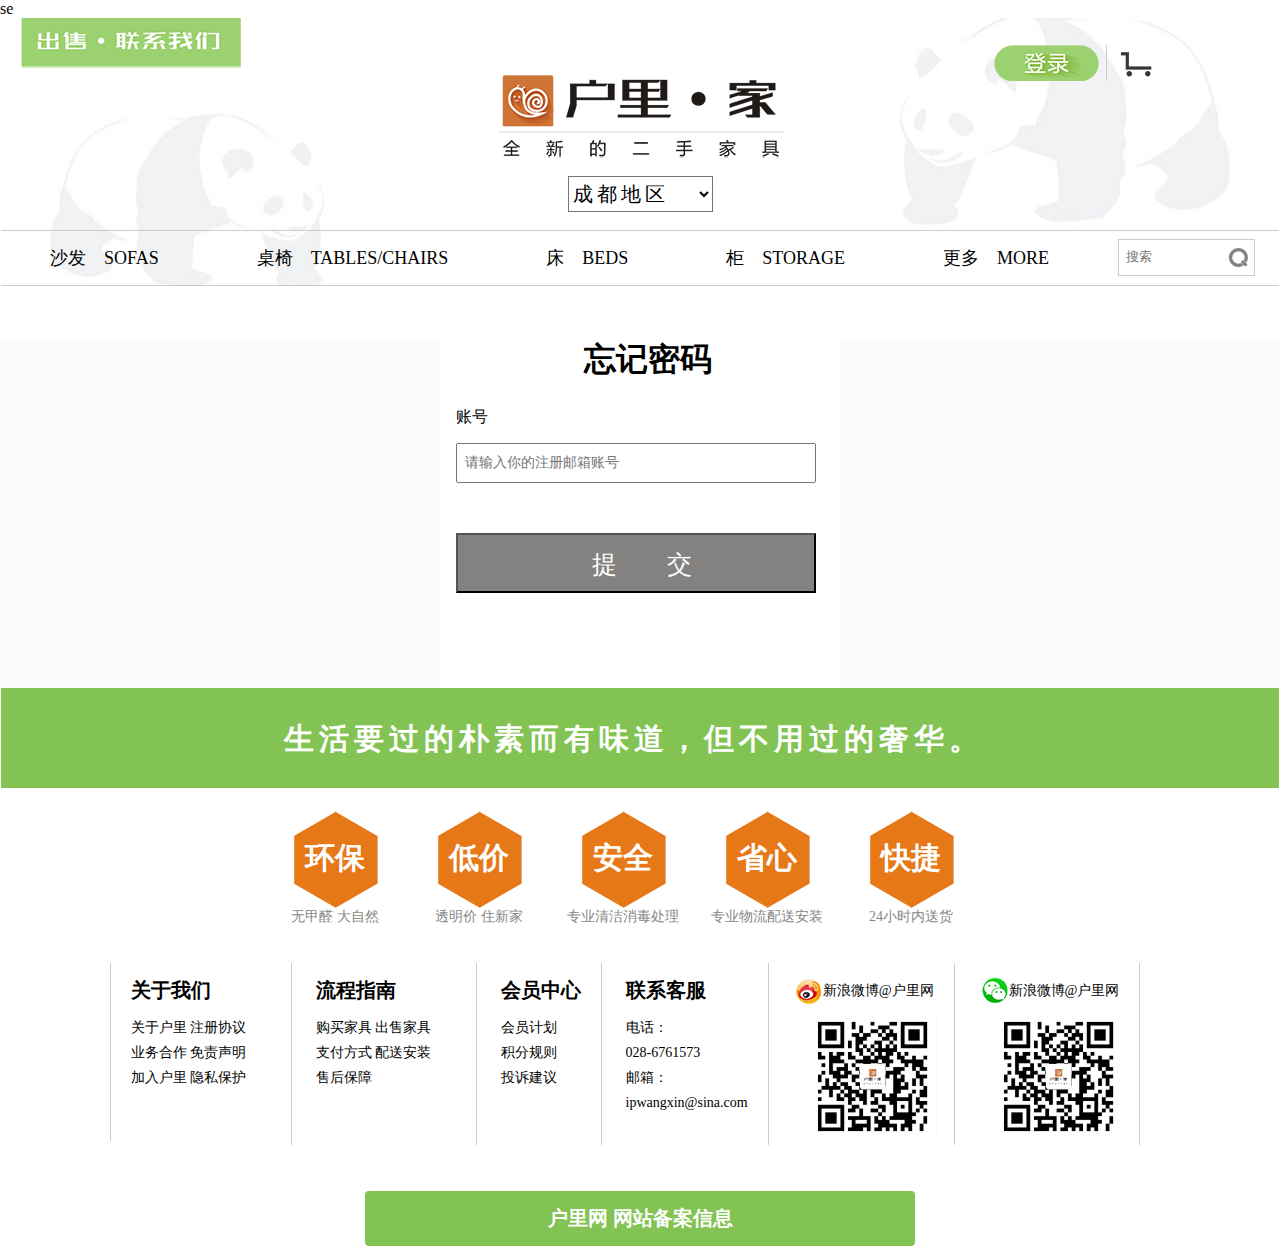
==== forgetPassword.html @ 1c622ea1 "添加文件" ====
se<!DOCTYPE html>
<html lang="en">
<head>
    <meta charset="UTF-8">
    <title>忘记密码</title>
    <link rel="stylesheet" href="css/reset.css" />
    <link rel="stylesheet" href="css/public.css" />
    <link rel="stylesheet" href="css/forgetPassword.css" />
</head>
<body>
    <header>
        <div class="content">
            <div class="wrap">
               <div class="left_band"></div>
                <div class="logo">
                </div>
                <div class="right_band">
                    <a href="login.html" class="login_btn"></a>
                    <div class="vert_line"></div>
                    <div class="shopping_bag"></div>
                </div><!--登录、购物车按钮-->
                <div class="place_area">
                    <select name="add" id="addselect">
                        <option value="cd">成都地区</option>
                        <option value="sn">遂宁地区</option>
                        <option value="nc">南充地区</option>
                        <option value="dz">达州地区</option>
                    </select>
                </div><!--地区选择-->
                <nav class="nav">
                    <ul class="clear-fix">
                        <li><p>沙发　SOFAS</p>
                            <ul class="change_dis1">
                                <li><a href="#">单人沙发</a></li>
                                <li><a href="#">二人沙发</a></li>
                                <li><a href="#">三人沙发</a></li>
                                <li><a href="#">圆沙发</a></li>
                            </ul>
                        </li>
                        <li><p>桌椅　TABLES/CHAIRS</p>
                            <ul class="change_dis2">
                                <li><a href="#">餐桌</a></li>
                                <li><a href="#">餐椅</a></li>
                                <li><a href="#">书桌</a></li>
                                <li><a href="#">凳子</a></li>
                                <li><a href="#">电脑桌</a></li>
                                <li><a href="#">休闲椅</a></li>
                                <li><a href="#">梳妆台</a></li>
                                <li><a href="#">户外椅</a></li>
                                <li><a href="#">其他</a></li>
                            </ul>
                            </li>
                        <li><p>床　BEDS</p>
                            <ul class="change_dis3">
                                <li><a href="#">单人床</a></li>
                                <li><a href="#">双人床</a></li>
                                <li><a href="#">铁床</a></li>
                                <li><a href="#">木床</a></li>
                            </ul>
                        </li>
                        <li><p>柜　STORAGE</p>
                            <ul class="change_dis4">
                                <li><a href="#">立柜</a></li>
                                <li><a href="#">三抽柜</a></li>
                            </ul>
                        </li>
                        <li><p>更多　MORE</p>
                            <ul class="change_dis5">
                                <li><a href="#">其他分类</a></li>
                        </li>
                            </ul>
                        </li>
                        <li class="last"><input type="text" placeholder="搜索"><a href="#"><span></span></a></li>
                    </ul>
                </nav>
            </div>
        </div>
    </header>
    <!--头部结束-->
    <section>
        <div class="content for_wrap">
            <h1>忘记密码</h1>
            <div>
                <label for="">账号</label>
                <img src="img/icon/right.jpg" alt="">
                <input type="text" placeholder="请输入你的注册邮箱账号">
                <p>邮箱账号格式不正确</p>
            </div>
            <div><input type="button" class="for_btn" value="提　　交"></div>
        </div>
    </section>
    </section>
    <!--主体部分结束-->
    <footer>
         <div class="content">
             <div class="discrip">
                 <p>生活要过的朴素而有味道，但不用过的奢华。</p>
             </div>
             <div class="character">
                 <div>
                     <div>环保</div>
                     <p>无甲醛 大自然</p>
                 </div>
                 <div>
                     <div>低价</div>
                     <p>透明价 住新家</p>
                 </div>
                 <div>
                     <div>安全</div>
                     <p>专业清洁消毒处理</p>
                 </div>
                 <div>
                     <div>省心</div>
                     <p>专业物流配送安装</p>
                 </div>
                 <div>
                     <div>快捷</div>
                     <p>24小时内送货</p>
                 </div>
             </div>
             <div class="footer_ul">
                 <ul class="ul_1">
                    <p>关于我们</p>
                     <li><a href="#">关于户里</a></li>
                     <li><a href="#">注册协议</a></li>
                     <li><a href="#">业务合作</a></li>
                     <li><a href="#">免责声明</a></li>
                     <li><a href="#">加入户里</a></li>
                     <li><a href="#">隐私保护</a></li>
                 </ul>
                 <ul class="ul_1">
                    <p>流程指南</p>
                     <li><a href="#">购买家具</a></li>
                     <li><a href="#">出售家具</a></li>
                     <li><a href="#">支付方式</a></li>
                     <li><a href="#">配送安装</a></li>
                     <li><a href="#">售后保障</a></li>
                 </ul>
                 <ul>
                     <p>会员中心</p>
                     <li><a href="#">会员计划</a></li>
                     <li><a href="#">积分规则</a></li>
                     <li><a href="#">投诉建议</a></li>
                 </ul>
                 <ul class="ul_2"><p>联系客服</p>电话：
                     028-6761573
                     邮箱：
                     ipwangxin@sina.com
                 </ul>
                 <ul class="ul_3_1">
                     <span>新浪微博@户里网</span>
                     <i></i>
                 </ul>
                 <ul class="ul_3_2">
                     <span>新浪微博@户里网</span>
                     <i></i>
                 </ul>
             </div>
             <p class="copyright">户里网 网站备案信息</p>
         </div>   
    </footer>
    <!--尾部结束-->
</body>
<script type="text/javascript" src="js/forgetPassword.js"></script>
</html>
---- css/public.css ----
header{
    width:100%;
    height:295px;
        position: relative;
    z-index: 5;
}
div.content{
    width:1278px;
    height:inherit;
    margin:0 auto;
    background:#fff;
}
.wrap{
    background:#fff url('../img/bg/bg_header.jpg') no-repeat;
    background-position: center;
    position: relative;
}
.left_band {
	width:220px;
    height:50px;
    margin-left:20px;
    background: url('../img/icon/sprites_0.png') no-repeat;
    background-position: 0 -194px;
}
.left_band:hover{
    background-position: 0 -141px;
}
.logo{
    width:288px;
    height:90px;
    margin:0 auto;
    background: url('../img/icon/sprites_0.png') no-repeat;
    background-position: 0 -38px;
}
.right_band{
    width:230px;
    height:36px;
    position: absolute;
    top:27px;
    right: 56px;
}
.right_band div{
    display: inline-block;
}
.login_btn{
    display: inline-block;
    width:106px;
    height:36px;
    background: url('../img/icon/sprites_0.png') no-repeat;
    background-position:-229px -183px;
    vertical-align: top;
}
.loginRe{
    display: inline-block;
    line-height: 36px;
    height: 36px;
    background: #82C353;
    color:#fff;
    border-radius: 5px;
    vertical-align: top;
}
.login_btn:hover{
    background-position:-229px -146px;
}
.vert_line{
    width:0px;
    height: inherit;
    border-right: 1px solid #ccc;
    margin: 0 3px;
    vertical-align: top;
}
.shopping_bag{
    width:50px;
    height:36px;
    background: url('../img/icon/sprites_0.png') no-repeat;
    background-position:-22px -388px;
    position: relative;
}
.shopping_bat{
    width:50px;
    height:50px;
    display: inline-block;
    background: url('../img/icon/sprites_0.png') no-repeat;
    background-position:-22px -445px;
    border:1px solid rgba(255, 255, 255, 0);
    position: relative; 
    z-index: 200;
}
.shopping_bat:hover{
    background:#fff url('../img/icon/sprites_0.png') no-repeat;
    border-color:#ccc;
    border-bottom-color:rgba(255, 255, 255, 0);
    background-position:-22px -445px;
    z-index: 201;
}
.shopping_bag>span,.shopping_bat>span{
    font:12px 'Microsoft yahei';
    width:12px;
    text-align: center;
    color: #fff;
    border-radius: 50%;
    background: red;
    position: absolute;
    right:0;
    top:0;
}
/*购物车隐藏框*/
.shopping_bat:hover div.hiddenCar{
    display: block;
}
div.hiddenCar{
    width: 200px;
    height: 180px;
    background: #fff;
    border:1px solid #ccc;
    position: absolute;
     z-index: -1;
    top: 50px;
    right: -1px;
    display: none;
    padding-top: 40px;
}
div.hiddenCar:after{
    content:' ';
    position: absolute;
    background: #fff;
    z-index: 201;
    width:50px;
    height: 2px;
    right:0;
    top:-1px;
    
}
.hiddenCar p{
    margin:10px;
    text-align: center;
    font:14px 'Microsoft yahei';
}

.hiddenCar .button{
    width:150px;
    height:40px;
    background: red;
    color:#fff;
    display: block;
    line;40px;
    text-align: center;
    font: 20px/40px 'Microsoft yahei';
    position:absolute;
    margin-left:-75px;
    left:50%;
}



/*购物车隐藏框结束*/

/*地区选择*/
.place_area{
    width:145px;
    height: 36px;
    background: #ba4949;
    margin: 18px auto;
}
.place_area select{
    width:145px;
    height: 36px;
    font:20px/36px 'songti';
    letter-spacing: 4px;
}





/*导航部分*/
.nav{
    width:100%;
    height:54px;
    border-bottom: 1px solid #ccc;
    border-top: 1px solid #ccc;
}
.nav>ul>li{
    float:left;
    margin:0 20px; 
    
}
.nav>ul>li:not(.last){
    padding:0 28px;
    height: 54px;
    cursor: pointer;
    position: relative;
    font:18px/54px "songti";
    border-left: 1px solid transparent;
    border-right: 1px solid transparent;
}
.nav li>input{
    height:33px;
    width:100px;
    text-indent: 0.5em;
    border: none;
}
.nav>ul>li:last-child{
    width: 135px;
    height: 35px;
    margin-top: 8px;
    position: relative;
    border: 1px solid #ccc;
}
.nav li span{
    position: absolute;
    width:30px;
    height: 30px;
    right:0;
    top:7px;
    background: url('../img/icon/sprites_0.png') no-repeat;
    background-position: -300px -50px;
}
.nav>ul>li:not(.last):hover{
    height: 55px;
    background:#fff;
    border-color:#ccc;
}
.nav>ul>li:hover p{
    color:red;
    border-bottom: 1px solid red;
}
.clear-fix ul>li{
    height: 30px;
}
.clear-fix ul{
    display:none;
    font:14px/30px "songti";
    letter-spacing: 3px;
    position: absolute;
	width:100%;
    left:-1px;
    top:55px;
    background: #fff;
    border:1px solid #ccc;
}
.change_dis1{
    width:155px;
    text-align: center;
}
.change_dis2{
    width:227px;
    text-align: center;
}
.change_dis2>li{
    text-align: center;
    width:45%;
    display: inline-block; 
}
.change_dis3{
    width:128px;
    text-align: center;
}
.change_dis4{
    width:155px;
    text-align: center;
}
.change_dis5{
    width:146px;
    text-align: center;
}
ul ul a{
    color:#000;
}
ul ul>li:hover{
    background: #ccc;
}
.nav ul ul>li:hover a{
    color: red;
}


.nav>ul>li:hover ul{
    display:block;
    border-top:none;
}
/*导航部分结束*/
section{
    background: #fbfbfb;
}
/*底部样式*/
footer{
    width:100%;
    height:558px;
}
.discrip {
	width:inherit;
    height:100px;
    background:#82C353;
    padding-top: 23px; 
    box-sizing: border-box;
}
.discrip p{
    width:712px;
    height: 55px;
    margin:0 auto;
    font:bold 30px/55px 'songti';
    color:#fff;
    letter-spacing: 5px;
}

/*五大特点样式*/
.character{
    width:750px;
    margin: 0 auto;
    padding:20px;
}
.character>div{
    width:140px;
    height:135px;
    display: inline-block;
    
}
.character>div>div{
    margin: 0 auto;
    width:85px;
    height:100px;
    background: url('../img/icon/sprites_0.png') no-repeat;
    background-position: -344px -131px; 
    font:bold 30px/100px "songti";
    color:#fff;
    text-align: center;
}
.character>div>p{
    font:14px "songti";
    color:#888786;
    text-align: center;
}
/*五大特点样式结束*/

/*尾部列表样式*/
.footer_ul{
    width:1060px;
    height:178px;
    margin: 0 auto;
    border-left: 1px solid #ccc;
    margin-bottom: 50px;
}
.footer_ul>ul{
    display:inline-block;
    padding:2px 20px;
    border-right: 1px solid #ccc;
    vertical-align: top;
    height: inherit;
}
.ul_1{
    width:140px;
}
.ul_1>li{
    display:inline-block;
    
}
.footer ul>li{
   height: 25px; 
    margin-left: 5px;
}
ul>p{
    font:bold 20px/50px 'songti';
}
.footer_ul ul>li a,footer ul{
    font:14px/25px 'songti';
}
a:hover{
    color:red;
}
.ul_2{
    white-space: pre-line;
}
.ul_3_1,.ul_3_2{
    padding:0;
    position: relative;
}
.ul_3_1 span:before{
    content:'';
    display:inline-block;
    width:30px;
    height:30px;
    background: url('../img/icon/sprites_0.png') no-repeat;
    background-position: -365px -44px;
    position: relative;
    top:10px;
}
.ul_3_2 span:before{
    content:'';
    display:inline-block;
    width:30px;
    height:30px;
    background: url('../img/icon/sprites_0.png') no-repeat;
    background-position: -365px -82px;
    position: relative;
    top:10px;
}
.ul_3_1 i{
    display: inline-block;
    width:128px;
    height: 128px;
    position: absolute;
    left:36px;
    top:50px;
    background: url('../img/bg/weibo.gif') no-repeat;
}
.ul_3_2 i{
    display: inline-block;
    width:128px;
    height: 128px;
    position: absolute;
    left:36px;
    top:50px;
    background: url('../img/bg/weibo.gif') no-repeat;
}
.copyright{
    width:550px;
    height: 55px;
    margin: 0 auto;
    background: #82C353;
    text-align: center;
    font: bold 20px/55px 'songti';
    color:#fff;
    border-radius: 4px;
}
---- css/forgetPassword.css ----
h1{
   text-align: center;
    margin: 25px 0;
}
div.for_wrap{
    text-indent: 1em;
   width:400px;
    min-height: 200px;
    margin: 0 auto;
    position: relative;
    padding-bottom: 60px;
}
.for_wrap input{
    width:calc(100% - 40px);
    height: 40px;
    text-indent: 0.5em;
    margin: 15px 16px;
    font: 14px 'Microsoft yahei';
}
div.for_wrap>div:last-child{
    text-indent: 0;
    margin:20px 0;
}
input.for_btn{
    height:60px;
    background: #838281;
    color:#fff;
    font:25px/60px 'Microsoft yahei'
}

/*attention message*/
.for_wrap img{
    width:15px;
    height:15px;
    display:none;
    position: absolute;
    right:34px;
    top:47px;
    border-radius: 3px;
}
.for_wrap div{
    position: relative;
}
.for_wrap div p{
    position: absolute;
    right:30px;
    top:15px;
    font:13px 'Microsoft yahei';
    color:red;
    display: none;
}
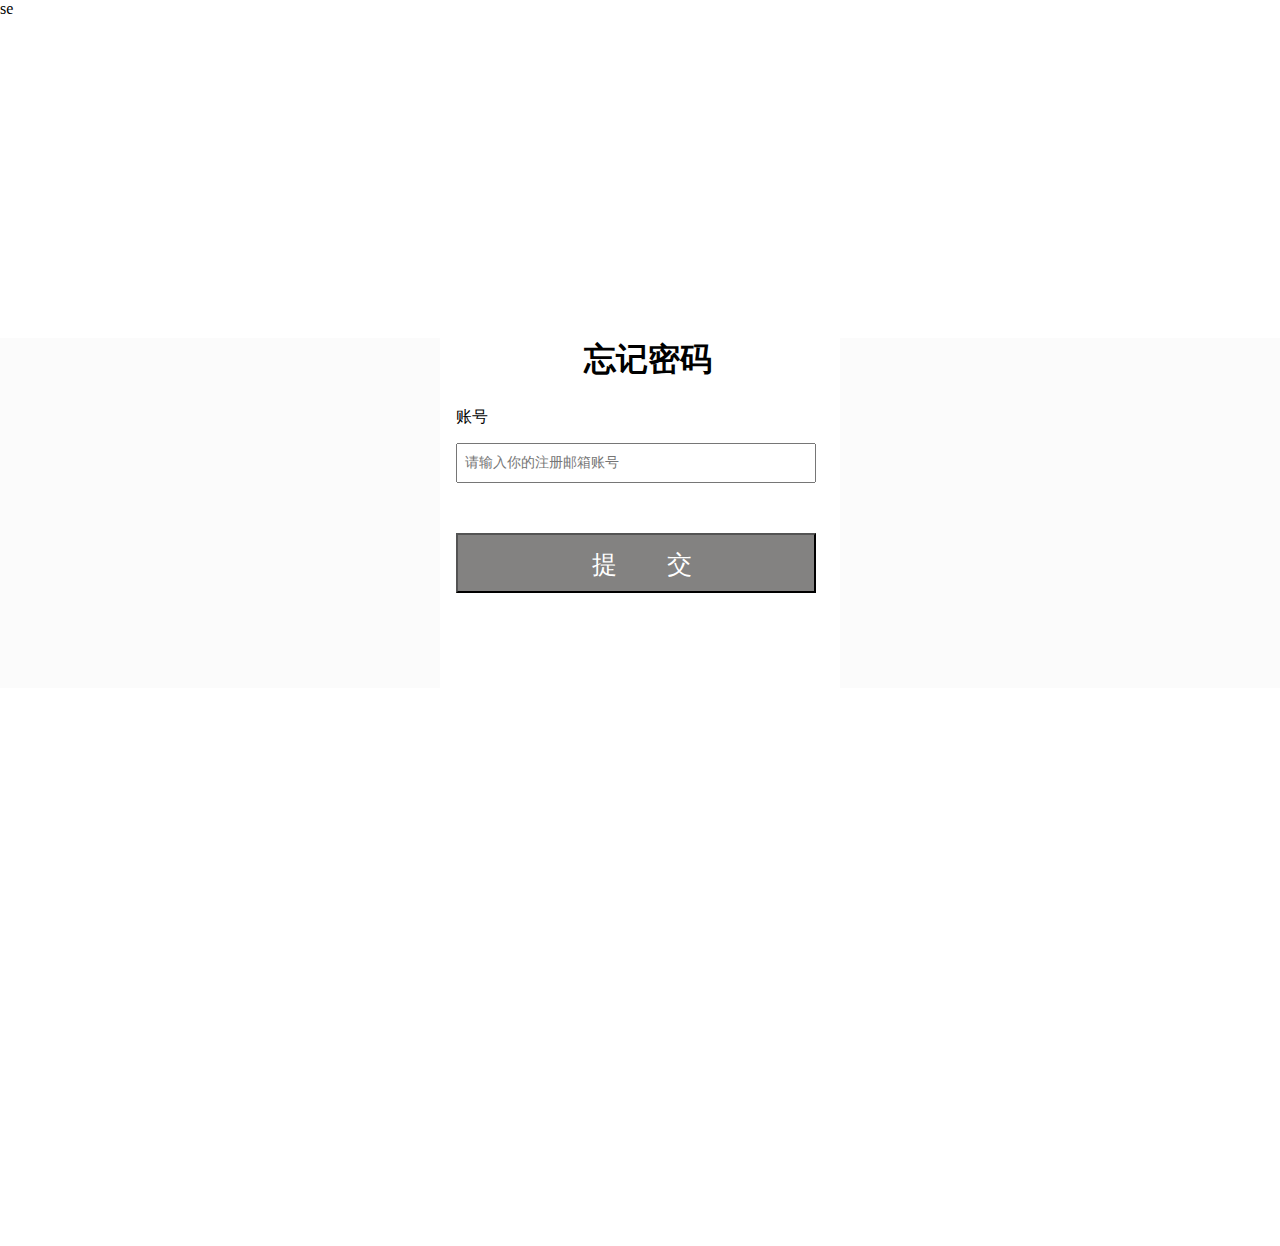
==== commit eed0b829: "WS-11.0.3 <rimi@rimi-PC Merge branch 'master'" ====
--- a/forgetPassword.html
+++ b/forgetPassword.html
@@ -8,73 +8,8 @@
     <link rel="stylesheet" href="css/forgetPassword.css" />
 </head>
 <body>
-    <header>
-        <div class="content">
-            <div class="wrap">
-               <div class="left_band"></div>
-                <div class="logo">
-                </div>
-                <div class="right_band">
-                    <a href="login.html" class="login_btn"></a>
-                    <div class="vert_line"></div>
-                    <div class="shopping_bag"></div>
-                </div><!--登录、购物车按钮-->
-                <div class="place_area">
-                    <select name="add" id="addselect">
-                        <option value="cd">成都地区</option>
-                        <option value="sn">遂宁地区</option>
-                        <option value="nc">南充地区</option>
-                        <option value="dz">达州地区</option>
-                    </select>
-                </div><!--地区选择-->
-                <nav class="nav">
-                    <ul class="clear-fix">
-                        <li><p>沙发　SOFAS</p>
-                            <ul class="change_dis1">
-                                <li><a href="#">单人沙发</a></li>
-                                <li><a href="#">二人沙发</a></li>
-                                <li><a href="#">三人沙发</a></li>
-                                <li><a href="#">圆沙发</a></li>
-                            </ul>
-                        </li>
-                        <li><p>桌椅　TABLES/CHAIRS</p>
-                            <ul class="change_dis2">
-                                <li><a href="#">餐桌</a></li>
-                                <li><a href="#">餐椅</a></li>
-                                <li><a href="#">书桌</a></li>
-                                <li><a href="#">凳子</a></li>
-                                <li><a href="#">电脑桌</a></li>
-                                <li><a href="#">休闲椅</a></li>
-                                <li><a href="#">梳妆台</a></li>
-                                <li><a href="#">户外椅</a></li>
-                                <li><a href="#">其他</a></li>
-                            </ul>
-                            </li>
-                        <li><p>床　BEDS</p>
-                            <ul class="change_dis3">
-                                <li><a href="#">单人床</a></li>
-                                <li><a href="#">双人床</a></li>
-                                <li><a href="#">铁床</a></li>
-                                <li><a href="#">木床</a></li>
-                            </ul>
-                        </li>
-                        <li><p>柜　STORAGE</p>
-                            <ul class="change_dis4">
-                                <li><a href="#">立柜</a></li>
-                                <li><a href="#">三抽柜</a></li>
-                            </ul>
-                        </li>
-                        <li><p>更多　MORE</p>
-                            <ul class="change_dis5">
-                                <li><a href="#">其他分类</a></li>
-                        </li>
-                            </ul>
-                        </li>
-                        <li class="last"><input type="text" placeholder="搜索"><a href="#"><span></span></a></li>
-                    </ul>
-                </nav>
-            </div>
-        </div>
+    <header id = "header">
+
     </header>
     <!--头部结束-->
     <section>
@@ -91,75 +26,11 @@
     </section>
     </section>
     <!--主体部分结束-->
-    <footer>
-         <div class="content">
-             <div class="discrip">
-                 <p>生活要过的朴素而有味道，但不用过的奢华。</p>
-             </div>
-             <div class="character">
-                 <div>
-                     <div>环保</div>
-                     <p>无甲醛 大自然</p>
-                 </div>
-                 <div>
-                     <div>低价</div>
-                     <p>透明价 住新家</p>
-                 </div>
-                 <div>
-                     <div>安全</div>
-                     <p>专业清洁消毒处理</p>
-                 </div>
-                 <div>
-                     <div>省心</div>
-                     <p>专业物流配送安装</p>
-                 </div>
-                 <div>
-                     <div>快捷</div>
-                     <p>24小时内送货</p>
-                 </div>
-             </div>
-             <div class="footer_ul">
-                 <ul class="ul_1">
-                    <p>关于我们</p>
-                     <li><a href="#">关于户里</a></li>
-                     <li><a href="#">注册协议</a></li>
-                     <li><a href="#">业务合作</a></li>
-                     <li><a href="#">免责声明</a></li>
-                     <li><a href="#">加入户里</a></li>
-                     <li><a href="#">隐私保护</a></li>
-                 </ul>
-                 <ul class="ul_1">
-                    <p>流程指南</p>
-                     <li><a href="#">购买家具</a></li>
-                     <li><a href="#">出售家具</a></li>
-                     <li><a href="#">支付方式</a></li>
-                     <li><a href="#">配送安装</a></li>
-                     <li><a href="#">售后保障</a></li>
-                 </ul>
-                 <ul>
-                     <p>会员中心</p>
-                     <li><a href="#">会员计划</a></li>
-                     <li><a href="#">积分规则</a></li>
-                     <li><a href="#">投诉建议</a></li>
-                 </ul>
-                 <ul class="ul_2"><p>联系客服</p>电话：
-                     028-6761573
-                     邮箱：
-                     ipwangxin@sina.com
-                 </ul>
-                 <ul class="ul_3_1">
-                     <span>新浪微博@户里网</span>
-                     <i></i>
-                 </ul>
-                 <ul class="ul_3_2">
-                     <span>新浪微博@户里网</span>
-                     <i></i>
-                 </ul>
-             </div>
-             <p class="copyright">户里网 网站备案信息</p>
-         </div>   
+    <footer id="footer">
+
     </footer>
     <!--尾部结束-->
 </body>
 <script type="text/javascript" src="js/forgetPassword.js"></script>
+<script type="text/javascript" src="js/pubt.js"></script>
 </html>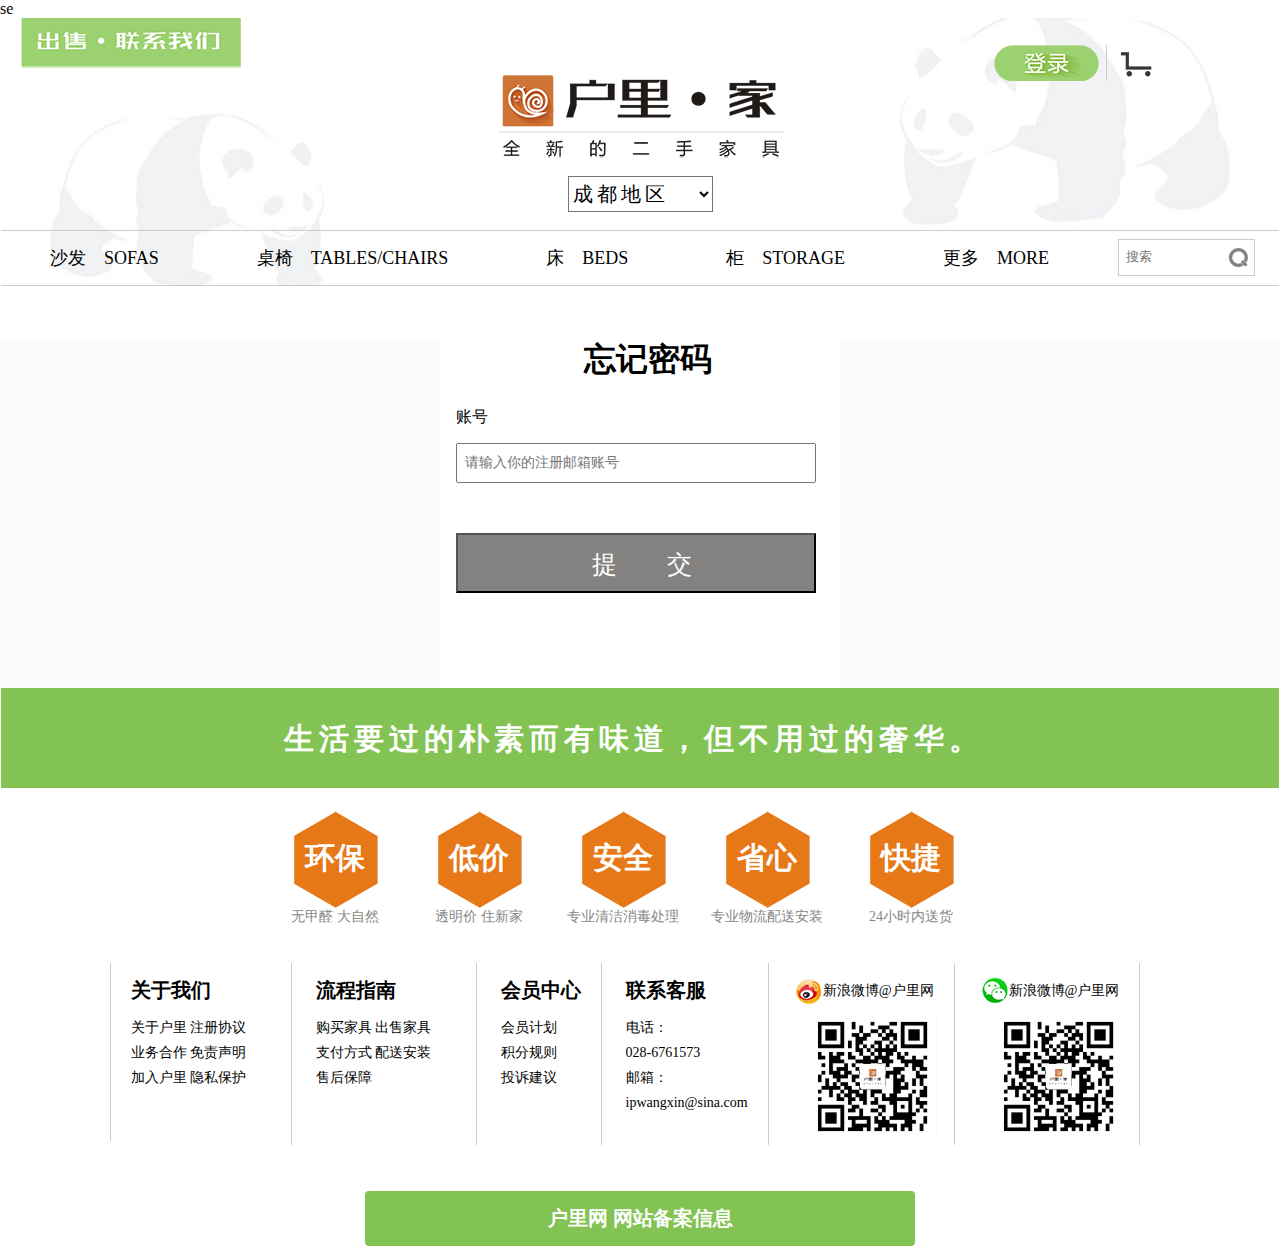
==== commit c8de79cb: "change wrong" ====
--- a/forgetPassword.html
+++ b/forgetPassword.html
@@ -8,8 +8,73 @@
     <link rel="stylesheet" href="css/forgetPassword.css" />
 </head>
 <body>
-    <header id = "header">
-
+    <header>
+        <div class="content">
+            <div class="wrap">
+               <div class="left_band"></div>
+                <div class="logo">
+                </div>
+                <div class="right_band">
+                    <a href="login.html" class="login_btn"></a>
+                    <div class="vert_line"></div>
+                    <div class="shopping_bag"></div>
+                </div><!--登录、购物车按钮-->
+                <div class="place_area">
+                    <select name="add" id="addselect">
+                        <option value="cd">成都地区</option>
+                        <option value="sn">遂宁地区</option>
+                        <option value="nc">南充地区</option>
+                        <option value="dz">达州地区</option>
+                    </select>
+                </div><!--地区选择-->
+                <nav class="nav">
+                    <ul class="clear-fix">
+                        <li><p>沙发　SOFAS</p>
+                            <ul class="change_dis1">
+                                <li><a href="#">单人沙发</a></li>
+                                <li><a href="#">二人沙发</a></li>
+                                <li><a href="#">三人沙发</a></li>
+                                <li><a href="#">圆沙发</a></li>
+                            </ul>
+                        </li>
+                        <li><p>桌椅　TABLES/CHAIRS</p>
+                            <ul class="change_dis2">
+                                <li><a href="#">餐桌</a></li>
+                                <li><a href="#">餐椅</a></li>
+                                <li><a href="#">书桌</a></li>
+                                <li><a href="#">凳子</a></li>
+                                <li><a href="#">电脑桌</a></li>
+                                <li><a href="#">休闲椅</a></li>
+                                <li><a href="#">梳妆台</a></li>
+                                <li><a href="#">户外椅</a></li>
+                                <li><a href="#">其他</a></li>
+                            </ul>
+                            </li>
+                        <li><p>床　BEDS</p>
+                            <ul class="change_dis3">
+                                <li><a href="#">单人床</a></li>
+                                <li><a href="#">双人床</a></li>
+                                <li><a href="#">铁床</a></li>
+                                <li><a href="#">木床</a></li>
+                            </ul>
+                        </li>
+                        <li><p>柜　STORAGE</p>
+                            <ul class="change_dis4">
+                                <li><a href="#">立柜</a></li>
+                                <li><a href="#">三抽柜</a></li>
+                            </ul>
+                        </li>
+                        <li><p>更多　MORE</p>
+                            <ul class="change_dis5">
+                                <li><a href="#">其他分类</a></li>
+                        </li>
+                            </ul>
+                        </li>
+                        <li class="last"><input type="text" placeholder="搜索"><a href="#"><span></span></a></li>
+                    </ul>
+                </nav>
+            </div>
+        </div>
     </header>
     <!--头部结束-->
     <section>
@@ -26,11 +91,75 @@
     </section>
     </section>
     <!--主体部分结束-->
-    <footer id="footer">
-
+    <footer>
+         <div class="content">
+             <div class="discrip">
+                 <p>生活要过的朴素而有味道，但不用过的奢华。</p>
+             </div>
+             <div class="character">
+                 <div>
+                     <div>环保</div>
+                     <p>无甲醛 大自然</p>
+                 </div>
+                 <div>
+                     <div>低价</div>
+                     <p>透明价 住新家</p>
+                 </div>
+                 <div>
+                     <div>安全</div>
+                     <p>专业清洁消毒处理</p>
+                 </div>
+                 <div>
+                     <div>省心</div>
+                     <p>专业物流配送安装</p>
+                 </div>
+                 <div>
+                     <div>快捷</div>
+                     <p>24小时内送货</p>
+                 </div>
+             </div>
+             <div class="footer_ul">
+                 <ul class="ul_1">
+                    <p>关于我们</p>
+                     <li><a href="#">关于户里</a></li>
+                     <li><a href="#">注册协议</a></li>
+                     <li><a href="#">业务合作</a></li>
+                     <li><a href="#">免责声明</a></li>
+                     <li><a href="#">加入户里</a></li>
+                     <li><a href="#">隐私保护</a></li>
+                 </ul>
+                 <ul class="ul_1">
+                    <p>流程指南</p>
+                     <li><a href="#">购买家具</a></li>
+                     <li><a href="#">出售家具</a></li>
+                     <li><a href="#">支付方式</a></li>
+                     <li><a href="#">配送安装</a></li>
+                     <li><a href="#">售后保障</a></li>
+                 </ul>
+                 <ul>
+                     <p>会员中心</p>
+                     <li><a href="#">会员计划</a></li>
+                     <li><a href="#">积分规则</a></li>
+                     <li><a href="#">投诉建议</a></li>
+                 </ul>
+                 <ul class="ul_2"><p>联系客服</p>电话：
+                     028-6761573
+                     邮箱：
+                     ipwangxin@sina.com
+                 </ul>
+                 <ul class="ul_3_1">
+                     <span>新浪微博@户里网</span>
+                     <i></i>
+                 </ul>
+                 <ul class="ul_3_2">
+                     <span>新浪微博@户里网</span>
+                     <i></i>
+                 </ul>
+             </div>
+             <p class="copyright">户里网 网站备案信息</p>
+         </div>   
     </footer>
     <!--尾部结束-->
 </body>
 <script type="text/javascript" src="js/forgetPassword.js"></script>
-<script type="text/javascript" src="js/pubt.js"></script>
 </html>